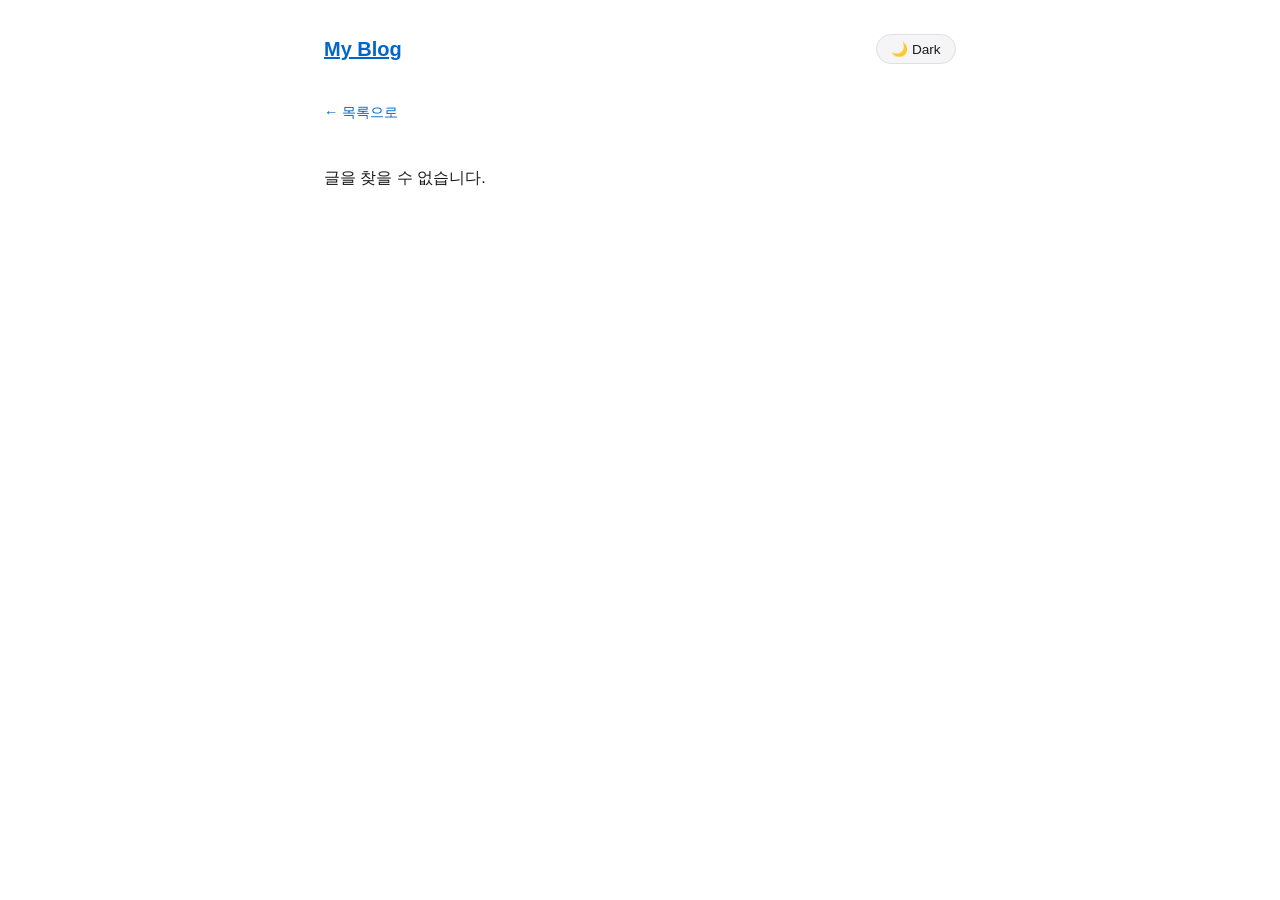
==== post.html @ 471abbda "블로그 초기버전완성 Co-Authored-By: Claude Sonnet 4.6 <noreply@anthropic.com>" ====
<!DOCTYPE html>
<html lang="ko">
<head>
<meta charset="UTF-8">
<meta name="viewport" content="width=device-width, initial-scale=1.0">
<title>My Blog</title>
<link rel="stylesheet" href="css/style.css">
<script>
  (function () {
    var stored = localStorage.getItem("theme");
    var theme = stored || (window.matchMedia("(prefers-color-scheme: dark)").matches ? "dark" : "light");
    document.documentElement.setAttribute("data-theme", theme);
  })();
</script>
</head>
<body>
  <header class="site-header">
    <a class="site-title" href="index.html">My Blog</a>
    <button id="theme-toggle" class="theme-toggle" type="button"></button>
  </header>

  <main>
    <a class="back-link" href="index.html">&larr; 목록으로</a>

    <article>
      <header class="post-header">
        <h1 id="post-title"></h1>
        <p id="post-meta" class="post-meta"></p>
      </header>
      <div id="post-content" class="post-content"></div>
    </article>
  </main>

  <script type="module" src="js/post.js"></script>
</body>
</html>
---- css/style.css ----
:root {
  --bg: #ffffff;
  --bg-secondary: #f5f5f7;
  --text: #1a1a1a;
  --text-secondary: #6e6e73;
  --link: #0066cc;
  --border: #e0e0e0;
  --code-bg: #f0f0f2;
  --tag-bg: #f0f0f2;
  --tag-active-bg: #1a1a1a;
  --tag-active-text: #ffffff;
}

[data-theme="dark"] {
  --bg: #16171a;
  --bg-secondary: #1f2023;
  --text: #eaeaea;
  --text-secondary: #a0a0a5;
  --link: #6ab0ff;
  --border: #303136;
  --code-bg: #232427;
  --tag-bg: #232427;
  --tag-active-bg: #eaeaea;
  --tag-active-text: #16171a;
}

* {
  box-sizing: border-box;
}

body {
  margin: 0;
  font-family: -apple-system, BlinkMacSystemFont, "Segoe UI", Roboto, Helvetica, Arial, sans-serif;
  background: var(--bg);
  color: var(--text);
  line-height: 1.7;
  transition: background 0.15s ease, color 0.15s ease;
}

.site-header {
  display: flex;
  align-items: center;
  justify-content: space-between;
  max-width: 680px;
  margin: 0 auto;
  padding: 2rem 1.5rem 1rem;
}

.site-title {
  font-size: 1.25rem;
  font-weight: 700;
  text-decoration: underline;
  color: var(--link);
}

.theme-toggle {
  background: var(--bg-secondary);
  border: 1px solid var(--border);
  color: var(--text);
  border-radius: 999px;
  padding: 0.4rem 0.9rem;
  font-size: 0.85rem;
  cursor: pointer;
}

main {
  max-width: 680px;
  margin: 0 auto;
  padding: 1rem 1.5rem 4rem;
}

.controls {
  display: flex;
  flex-direction: column;
  gap: 0.75rem;
  margin-bottom: 2rem;
}

#search-input {
  width: 100%;
  padding: 0.6rem 0.9rem;
  border: 1px solid var(--border);
  border-radius: 8px;
  background: var(--bg-secondary);
  color: var(--text);
  font-size: 0.95rem;
}

.tag-filters {
  display: flex;
  flex-wrap: wrap;
  gap: 0.5rem;
  overflow-x: auto;
  padding-bottom: 0.25rem;
}

.tag-filter {
  border: 1px solid var(--border);
  background: var(--tag-bg);
  color: var(--text);
  border-radius: 999px;
  padding: 0.3rem 0.8rem;
  font-size: 0.8rem;
  cursor: pointer;
  white-space: nowrap;
}

.tag-filter.active {
  background: var(--tag-active-bg);
  color: var(--tag-active-text);
  border-color: var(--tag-active-bg);
}

.post-list {
  display: flex;
  flex-direction: column;
  gap: 1.5rem;
}

.post-card {
  display: block;
  text-decoration: none;
  color: inherit;
  padding-bottom: 1.5rem;
  border-bottom: 1px solid var(--border);
}

.post-card h2 {
  margin: 0 0 0.3rem;
  font-size: 1.15rem;
  color: #e67e22;
}

.post-meta {
  margin: 0 0 0.5rem;
  font-size: 0.85rem;
  color: var(--text-secondary);
}

.post-summary {
  margin: 0;
  color: var(--text-secondary);
}

.empty-state {
  color: var(--text-secondary);
  text-align: center;
  padding: 2rem 0;
}

.back-link {
  display: inline-block;
  margin-bottom: 1.5rem;
  color: var(--link);
  text-decoration: none;
  font-size: 0.9rem;
}

.post-header h1 {
  margin: 0 0 0.4rem;
  font-size: 1.75rem;
  line-height: 1.3;
}

.post-content h1,
.post-content h2,
.post-content h3 {
  line-height: 1.3;
}

.post-content p {
  margin: 1rem 0;
}

.post-content a {
  color: var(--link);
}

.post-content img {
  max-width: 100%;
  border-radius: 8px;
}

.post-content code {
  background: var(--code-bg);
  padding: 0.15em 0.4em;
  border-radius: 4px;
  font-size: 0.9em;
}

.post-content pre {
  background: var(--code-bg);
  padding: 1rem;
  border-radius: 8px;
  overflow-x: auto;
}

.post-content pre code {
  background: none;
  padding: 0;
}

.post-content blockquote {
  margin: 1rem 0;
  padding-left: 1rem;
  border-left: 3px solid var(--border);
  color: var(--text-secondary);
}

.post-content ul,
.post-content ol {
  padding-left: 1.4rem;
}

.post-content hr {
  border: none;
  border-top: 1px solid var(--border);
  margin: 2rem 0;
}

@media (max-width: 600px) {
  .site-header {
    padding: 1.5rem 1rem 0.75rem;
  }

  main {
    padding: 1rem 1rem 3rem;
  }

  .post-header h1 {
    font-size: 1.5rem;
  }
}
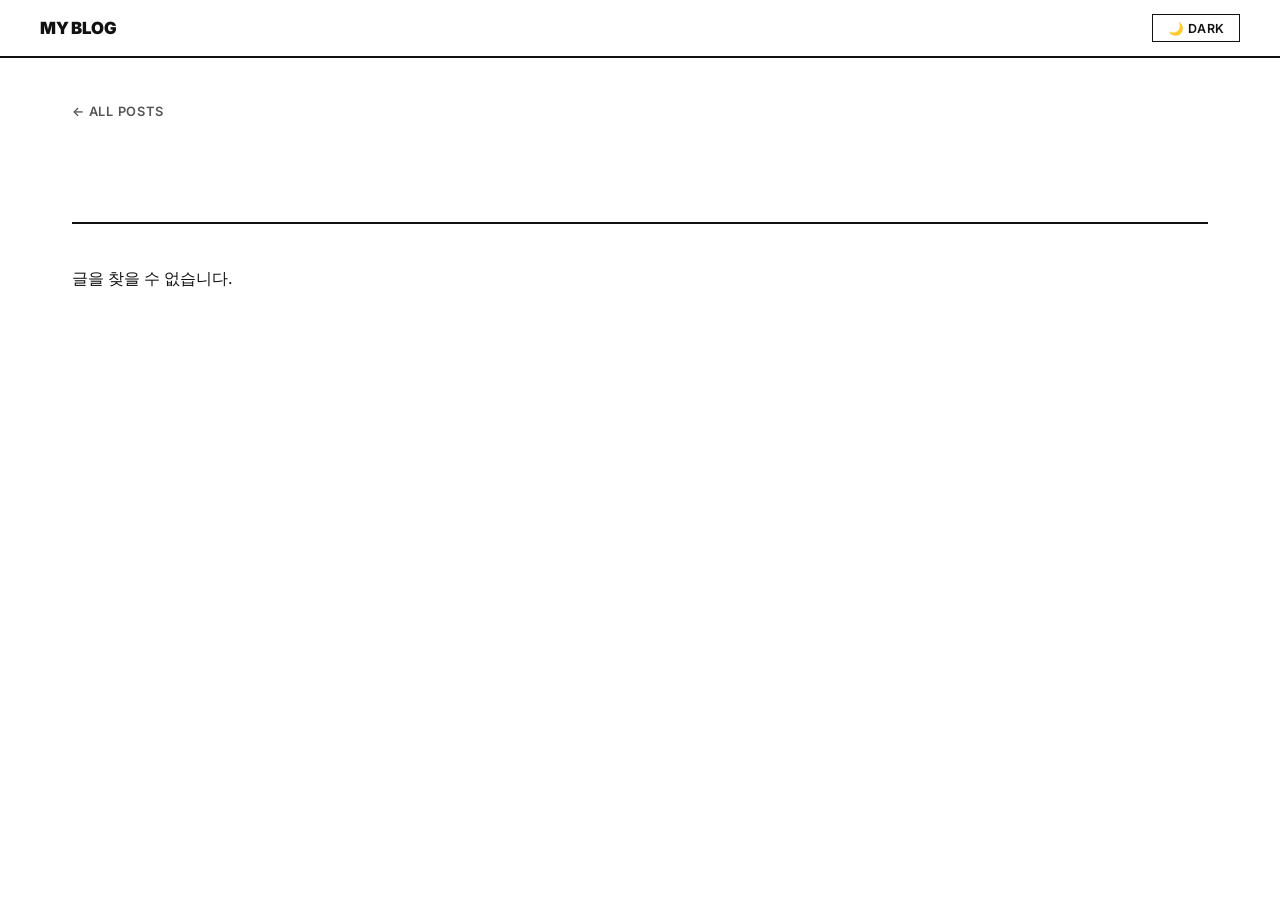
==== commit b3b52a6f: "에디토리얼 디자인 리뉴얼 및 김단테 클리핑 삭제 Co-Authored-By: Claude Sonnet 4.6 <noreply@anthropic.com>" ====
--- a/post.html
+++ b/post.html
@@ -15,17 +15,20 @@
 </head>
 <body>
   <header class="site-header">
-    <a class="site-title" href="index.html">My Blog</a>
-    <button id="theme-toggle" class="theme-toggle" type="button"></button>
+    <div class="header-inner">
+      <a class="site-title" href="index.html">My Blog</a>
+      <button id="theme-toggle" class="theme-toggle" type="button"></button>
+    </div>
   </header>
 
   <main>
-    <a class="back-link" href="index.html">&larr; 목록으로</a>
+    <a class="back-link" href="index.html">&larr; All Posts</a>
 
     <article>
       <header class="post-header">
+        <div id="post-tags" class="card-tags"></div>
         <h1 id="post-title"></h1>
-        <p id="post-meta" class="post-meta"></p>
+        <p id="post-meta"></p>
       </header>
       <div id="post-content" class="post-content"></div>
     </article>
--- a/css/style.css
+++ b/css/style.css
@@ -1,108 +1,174 @@
+@import url('https://fonts.googleapis.com/css2?family=Inter:wght@400;500;600;700;900&display=swap');
+
 :root {
   --bg: #ffffff;
-  --bg-secondary: #f5f5f7;
-  --text: #1a1a1a;
-  --text-secondary: #6e6e73;
-  --link: #0066cc;
-  --border: #e0e0e0;
-  --code-bg: #f0f0f2;
-  --tag-bg: #f0f0f2;
-  --tag-active-bg: #1a1a1a;
+  --bg-secondary: #f4f4f5;
+  --bg-card: #ffffff;
+  --text: #111111;
+  --text-secondary: #555555;
+  --accent: #1a3cff;
+  --accent-hover: #0025cc;
+  --border: #e4e4e7;
+  --border-strong: #111111;
+  --tag-bg: #f4f4f5;
+  --tag-active-bg: #111111;
   --tag-active-text: #ffffff;
+  --code-bg: #f4f4f5;
 }
 
 [data-theme="dark"] {
-  --bg: #16171a;
-  --bg-secondary: #1f2023;
-  --text: #eaeaea;
-  --text-secondary: #a0a0a5;
-  --link: #6ab0ff;
-  --border: #303136;
-  --code-bg: #232427;
-  --tag-bg: #232427;
-  --tag-active-bg: #eaeaea;
-  --tag-active-text: #16171a;
-}
-
-* {
-  box-sizing: border-box;
-}
+  --bg: #0d0d0d;
+  --bg-secondary: #1a1a1a;
+  --bg-card: #141414;
+  --text: #f0f0f0;
+  --text-secondary: #888888;
+  --accent: #4d6eff;
+  --accent-hover: #6680ff;
+  --border: #2a2a2a;
+  --border-strong: #f0f0f0;
+  --tag-bg: #1a1a1a;
+  --tag-active-bg: #f0f0f0;
+  --tag-active-text: #0d0d0d;
+  --code-bg: #1a1a1a;
+}
+
+* { box-sizing: border-box; margin: 0; padding: 0; }
 
 body {
-  margin: 0;
-  font-family: -apple-system, BlinkMacSystemFont, "Segoe UI", Roboto, Helvetica, Arial, sans-serif;
+  font-family: 'Inter', -apple-system, BlinkMacSystemFont, sans-serif;
   background: var(--bg);
   color: var(--text);
-  line-height: 1.7;
-  transition: background 0.15s ease, color 0.15s ease;
-}
-
+  line-height: 1.6;
+  transition: background 0.15s, color 0.15s;
+}
+
+/* ── TOP BAR ── */
 .site-header {
+  border-bottom: 2px solid var(--border-strong);
+  padding: 0 2rem;
+}
+
+.header-inner {
+  max-width: 1200px;
+  margin: 0 auto;
   display: flex;
   align-items: center;
   justify-content: space-between;
-  max-width: 680px;
+  height: 56px;
+}
+
+.site-title {
+  font-size: 1.05rem;
+  font-weight: 900;
+  letter-spacing: -0.02em;
+  text-decoration: none;
+  color: var(--text);
+  text-transform: uppercase;
+}
+
+.theme-toggle {
+  background: transparent;
+  border: 1.5px solid var(--border-strong);
+  color: var(--text);
+  font-family: 'Inter', sans-serif;
+  font-size: 0.78rem;
+  font-weight: 600;
+  padding: 0.35rem 0.9rem;
+  cursor: pointer;
+  letter-spacing: 0.04em;
+  text-transform: uppercase;
+}
+
+.theme-toggle:hover {
+  background: var(--text);
+  color: var(--bg);
+}
+
+/* ── HERO BANNER ── */
+.hero {
+  border-bottom: 1px solid var(--border);
+  padding: 4rem 2rem 3.5rem;
+}
+
+.hero-inner {
+  max-width: 1200px;
   margin: 0 auto;
-  padding: 2rem 1.5rem 1rem;
-}
-
-.site-title {
-  font-size: 1.25rem;
+}
+
+.hero-label {
+  font-size: 0.72rem;
   font-weight: 700;
-  text-decoration: underline;
-  color: var(--link);
-}
-
-.theme-toggle {
-  background: var(--bg-secondary);
-  border: 1px solid var(--border);
-  color: var(--text);
-  border-radius: 999px;
-  padding: 0.4rem 0.9rem;
-  font-size: 0.85rem;
+  letter-spacing: 0.18em;
+  text-transform: uppercase;
+  color: var(--accent);
+  margin-bottom: 1rem;
+}
+
+.hero h1 {
+  font-size: clamp(2.8rem, 6vw, 5rem);
+  font-weight: 900;
+  letter-spacing: -0.04em;
+  line-height: 1;
+  color: var(--text);
+  max-width: 800px;
+}
+
+/* ── MAIN ── */
+main {
+  max-width: 1200px;
+  margin: 0 auto;
+  padding: 2.5rem 2rem 6rem;
+}
+
+/* ── CONTROLS ── */
+.controls {
+  display: flex;
+  flex-wrap: wrap;
+  align-items: center;
+  gap: 0.75rem;
+  margin-bottom: 2.5rem;
+  padding-bottom: 1.5rem;
+  border-bottom: 1px solid var(--border);
+}
+
+#search-input {
+  flex: 1;
+  min-width: 200px;
+  padding: 0.6rem 0.9rem;
+  border: 1.5px solid var(--border-strong);
+  background: transparent;
+  color: var(--text);
+  font-family: 'Inter', sans-serif;
+  font-size: 0.9rem;
+  outline: none;
+}
+
+#search-input::placeholder { color: var(--text-secondary); }
+#search-input:focus { border-color: var(--accent); }
+
+.tag-filters {
+  display: flex;
+  flex-wrap: wrap;
+  gap: 0.4rem;
+}
+
+.tag-filter {
+  background: var(--tag-bg);
+  border: 1.5px solid var(--border);
+  color: var(--text-secondary);
+  font-family: 'Inter', sans-serif;
+  font-size: 0.75rem;
+  font-weight: 600;
+  letter-spacing: 0.06em;
+  text-transform: uppercase;
+  padding: 0.3rem 0.75rem;
   cursor: pointer;
-}
-
-main {
-  max-width: 680px;
-  margin: 0 auto;
-  padding: 1rem 1.5rem 4rem;
-}
-
-.controls {
-  display: flex;
-  flex-direction: column;
-  gap: 0.75rem;
-  margin-bottom: 2rem;
-}
-
-#search-input {
-  width: 100%;
-  padding: 0.6rem 0.9rem;
-  border: 1px solid var(--border);
-  border-radius: 8px;
-  background: var(--bg-secondary);
-  color: var(--text);
-  font-size: 0.95rem;
-}
-
-.tag-filters {
-  display: flex;
-  flex-wrap: wrap;
-  gap: 0.5rem;
-  overflow-x: auto;
-  padding-bottom: 0.25rem;
-}
-
-.tag-filter {
-  border: 1px solid var(--border);
-  background: var(--tag-bg);
-  color: var(--text);
-  border-radius: 999px;
-  padding: 0.3rem 0.8rem;
-  font-size: 0.8rem;
-  cursor: pointer;
-  white-space: nowrap;
+  transition: all 0.1s;
+}
+
+.tag-filter:hover {
+  border-color: var(--text);
+  color: var(--text);
 }
 
 .tag-filter.active {
@@ -111,123 +177,207 @@
   border-color: var(--tag-active-bg);
 }
 
+/* ── GRID ── */
 .post-list {
+  display: grid;
+  grid-template-columns: repeat(12, 1fr);
+  gap: 0;
+  border-top: 1px solid var(--border);
+  border-left: 1px solid var(--border);
+}
+
+.post-card {
+  grid-column: span 4;
   display: flex;
   flex-direction: column;
-  gap: 1.5rem;
-}
-
-.post-card {
-  display: block;
   text-decoration: none;
   color: inherit;
-  padding-bottom: 1.5rem;
+  padding: 1.75rem;
+  border-right: 1px solid var(--border);
   border-bottom: 1px solid var(--border);
-}
-
-.post-card h2 {
-  margin: 0 0 0.3rem;
+  transition: background 0.15s;
+}
+
+.post-card:hover { background: var(--bg-secondary); }
+
+.post-card:hover .card-title {
+  color: var(--accent);
+}
+
+.card-tags {
+  display: flex;
+  flex-wrap: wrap;
+  gap: 0.4rem;
+  margin-bottom: 0.9rem;
+}
+
+.card-tag {
+  font-size: 0.68rem;
+  font-weight: 700;
+  letter-spacing: 0.1em;
+  text-transform: uppercase;
+  color: var(--accent);
+}
+
+.card-title {
   font-size: 1.15rem;
-  color: #e67e22;
+  font-weight: 800;
+  letter-spacing: -0.02em;
+  line-height: 1.3;
+  color: var(--text);
+  margin-bottom: 0.65rem;
+  flex: 1;
+  transition: color 0.15s;
 }
 
 .post-meta {
-  margin: 0 0 0.5rem;
+  font-size: 0.75rem;
+  font-weight: 500;
+  color: var(--text-secondary);
+  letter-spacing: 0.04em;
+  margin-bottom: 0.65rem;
+}
+
+.post-summary {
   font-size: 0.85rem;
   color: var(--text-secondary);
-}
-
-.post-summary {
-  margin: 0;
-  color: var(--text-secondary);
+  line-height: 1.6;
+  flex: 1;
 }
 
 .empty-state {
-  color: var(--text-secondary);
+  grid-column: 1 / -1;
+  border-right: 1px solid var(--border);
+  border-bottom: 1px solid var(--border);
+  padding: 4rem;
   text-align: center;
-  padding: 2rem 0;
-}
-
+  color: var(--text-secondary);
+  font-size: 0.9rem;
+  letter-spacing: 0.05em;
+  text-transform: uppercase;
+}
+
+/* ── POST DETAIL ── */
 .back-link {
-  display: inline-block;
-  margin-bottom: 1.5rem;
-  color: var(--link);
+  display: inline-flex;
+  align-items: center;
+  gap: 0.4rem;
+  color: var(--text-secondary);
   text-decoration: none;
-  font-size: 0.9rem;
-}
+  font-size: 0.8rem;
+  font-weight: 600;
+  letter-spacing: 0.06em;
+  text-transform: uppercase;
+  margin-bottom: 3rem;
+}
+
+.back-link:hover { color: var(--accent); }
+
+.post-header {
+  border-bottom: 2px solid var(--border-strong);
+  padding-bottom: 2rem;
+  margin-bottom: 2.5rem;
+}
+
+.post-header .card-tags { margin-bottom: 1.2rem; }
 
 .post-header h1 {
-  margin: 0 0 0.4rem;
-  font-size: 1.75rem;
-  line-height: 1.3;
-}
-
-.post-content h1,
-.post-content h2,
+  font-size: clamp(1.8rem, 4vw, 3rem);
+  font-weight: 900;
+  letter-spacing: -0.03em;
+  line-height: 1.1;
+  margin-bottom: 1rem;
+}
+
+#post-meta {
+  font-size: 0.8rem;
+  font-weight: 500;
+  color: var(--text-secondary);
+  letter-spacing: 0.04em;
+}
+
+/* ── POST CONTENT ── */
+.post-content {
+  max-width: 680px;
+  font-size: 1rem;
+  line-height: 1.8;
+}
+
+.post-content h2 {
+  font-size: 1.4rem;
+  font-weight: 800;
+  letter-spacing: -0.02em;
+  margin: 2.5rem 0 0.8rem;
+  padding-bottom: 0.5rem;
+  border-bottom: 2px solid var(--border-strong);
+}
+
 .post-content h3 {
-  line-height: 1.3;
-}
-
-.post-content p {
-  margin: 1rem 0;
-}
+  font-size: 1.1rem;
+  font-weight: 700;
+  margin: 2rem 0 0.6rem;
+}
+
+.post-content p { margin: 1.1rem 0; }
 
 .post-content a {
-  color: var(--link);
+  color: var(--accent);
+  text-decoration: underline;
+  text-underline-offset: 3px;
 }
 
 .post-content img {
   max-width: 100%;
-  border-radius: 8px;
+  display: block;
+  margin: 1.5rem 0;
 }
 
 .post-content code {
   background: var(--code-bg);
-  padding: 0.15em 0.4em;
-  border-radius: 4px;
-  font-size: 0.9em;
+  font-size: 0.87em;
+  padding: 0.15em 0.45em;
+  border: 1px solid var(--border);
 }
 
 .post-content pre {
   background: var(--code-bg);
-  padding: 1rem;
-  border-radius: 8px;
+  border: 1.5px solid var(--border-strong);
+  padding: 1.2rem 1.4rem;
   overflow-x: auto;
-}
-
-.post-content pre code {
-  background: none;
-  padding: 0;
-}
+  margin: 1.4rem 0;
+}
+
+.post-content pre code { background: none; border: none; padding: 0; }
 
 .post-content blockquote {
-  margin: 1rem 0;
-  padding-left: 1rem;
-  border-left: 3px solid var(--border);
-  color: var(--text-secondary);
+  border-left: 3px solid var(--accent);
+  padding-left: 1.2rem;
+  color: var(--text-secondary);
+  margin: 1.4rem 0;
+  font-style: italic;
 }
 
 .post-content ul,
-.post-content ol {
-  padding-left: 1.4rem;
-}
+.post-content ol { padding-left: 1.4rem; }
+
+.post-content li { margin: 0.4rem 0; }
 
 .post-content hr {
   border: none;
   border-top: 1px solid var(--border);
-  margin: 2rem 0;
+  margin: 2.5rem 0;
+}
+
+/* ── MOBILE ── */
+@media (max-width: 900px) {
+  .post-card { grid-column: span 6; }
 }
 
 @media (max-width: 600px) {
-  .site-header {
-    padding: 1.5rem 1rem 0.75rem;
-  }
-
-  main {
-    padding: 1rem 1rem 3rem;
-  }
-
-  .post-header h1 {
-    font-size: 1.5rem;
-  }
-}
+  .site-header { padding: 0 1rem; }
+  .hero { padding: 2.5rem 1rem 2rem; }
+  main { padding: 1.5rem 1rem 4rem; }
+  .post-list { grid-template-columns: 1fr; border-left: none; }
+  .post-card { grid-column: span 1; border-left: 1px solid var(--border); }
+  .post-header h1 { font-size: 1.8rem; }
+}
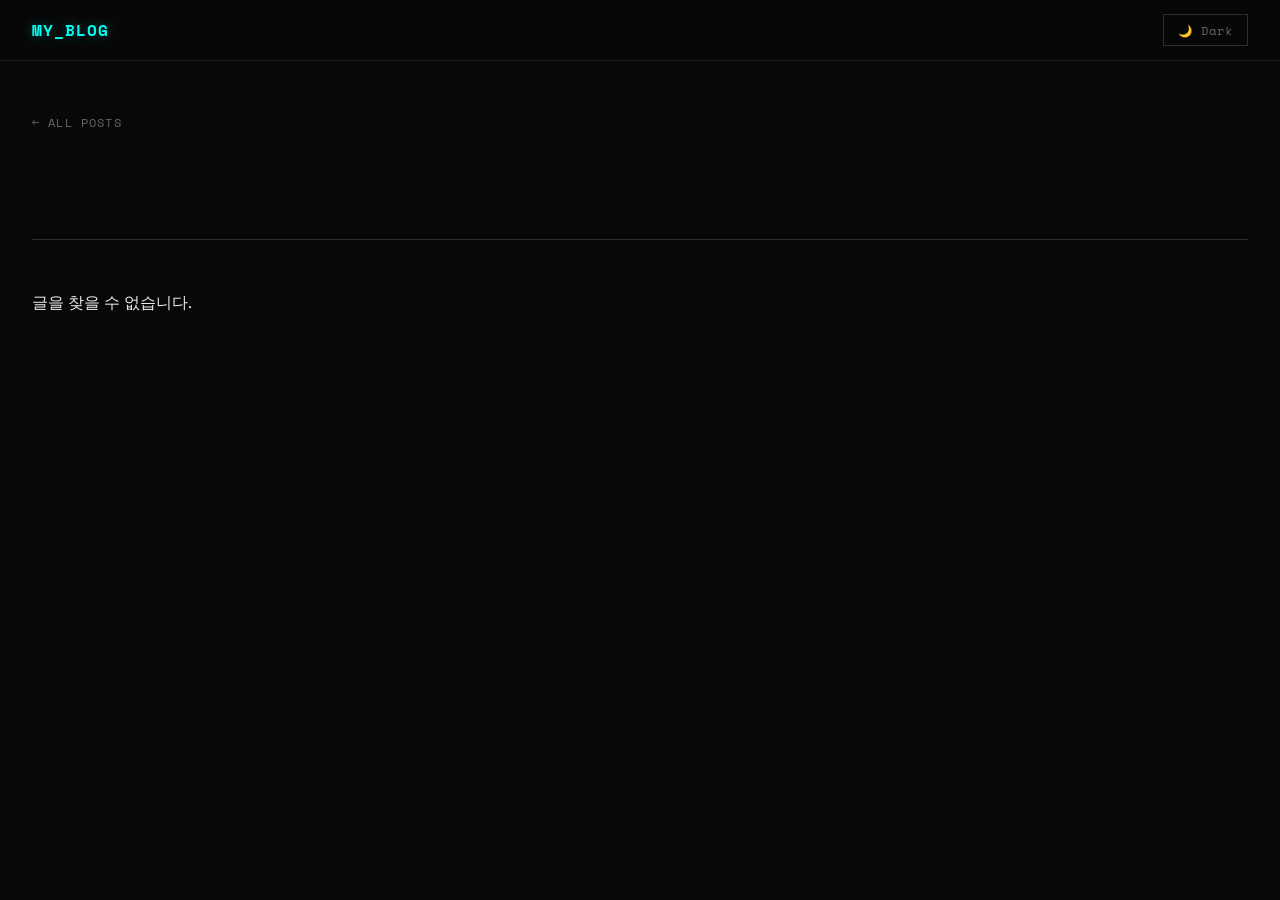
==== commit 273fb784: "네온 다크 테마 디자인 적용 Co-Authored-By: Claude Sonnet 4.6 <noreply@anthropic.com>" ====
--- a/post.html
+++ b/post.html
@@ -7,23 +7,22 @@
 <link rel="stylesheet" href="css/style.css">
 <script>
   (function () {
-    var stored = localStorage.getItem("theme");
-    var theme = stored || (window.matchMedia("(prefers-color-scheme: dark)").matches ? "dark" : "light");
-    document.documentElement.setAttribute("data-theme", theme);
+    var t = localStorage.getItem("theme") ||
+      (window.matchMedia("(prefers-color-scheme: dark)").matches ? "dark" : "light");
+    document.documentElement.setAttribute("data-theme", t);
   })();
 </script>
 </head>
 <body>
   <header class="site-header">
     <div class="header-inner">
-      <a class="site-title" href="index.html">My Blog</a>
+      <a class="site-title" href="index.html">MY_BLOG</a>
       <button id="theme-toggle" class="theme-toggle" type="button"></button>
     </div>
   </header>
 
   <main>
     <a class="back-link" href="index.html">&larr; All Posts</a>
-
     <article>
       <header class="post-header">
         <div id="post-tags" class="card-tags"></div>
--- a/css/style.css
+++ b/css/style.css
@@ -1,327 +1,341 @@
-@import url('https://fonts.googleapis.com/css2?family=Inter:wght@400;500;600;700;900&display=swap');
-
+@import url('https://fonts.googleapis.com/css2?family=Space+Grotesk:wght@400;500;700&family=Space+Mono:wght@400;700&display=swap');
+
+/* ── TOKENS ── */
 :root {
-  --bg: #ffffff;
-  --bg-secondary: #f4f4f5;
-  --bg-card: #ffffff;
-  --text: #111111;
-  --text-secondary: #555555;
-  --accent: #1a3cff;
-  --accent-hover: #0025cc;
-  --border: #e4e4e7;
-  --border-strong: #111111;
-  --tag-bg: #f4f4f5;
-  --tag-active-bg: #111111;
-  --tag-active-text: #ffffff;
-  --code-bg: #f4f4f5;
-}
-
-[data-theme="dark"] {
-  --bg: #0d0d0d;
-  --bg-secondary: #1a1a1a;
-  --bg-card: #141414;
-  --text: #f0f0f0;
-  --text-secondary: #888888;
-  --accent: #4d6eff;
-  --accent-hover: #6680ff;
-  --border: #2a2a2a;
-  --border-strong: #f0f0f0;
-  --tag-bg: #1a1a1a;
-  --tag-active-bg: #f0f0f0;
-  --tag-active-text: #0d0d0d;
-  --code-bg: #1a1a1a;
-}
-
-* { box-sizing: border-box; margin: 0; padding: 0; }
+  --bg:          #080808;
+  --bg-surface:  #101010;
+  --bg-hover:    #161616;
+
+  --text:        #e8e8e8;
+  --text-muted:  #666666;
+
+  --neon-a:      #00fff0;   /* cyan  – primary */
+  --neon-b:      #ff2d78;   /* pink  – accent  */
+  --neon-c:      #b6ff57;   /* lime  – tags / code */
+
+  --border:      #1e1e1e;
+  --border-lit:  #2e2e2e;
+
+  --glow-a: 0 0 12px #00fff055;
+  --glow-b: 0 0 12px #ff2d7855;
+  --glow-c: 0 0 12px #b6ff5755;
+}
+
+/* ── RESET ── */
+*, *::before, *::after { box-sizing: border-box; margin: 0; padding: 0; }
 
 body {
-  font-family: 'Inter', -apple-system, BlinkMacSystemFont, sans-serif;
   background: var(--bg);
   color: var(--text);
-  line-height: 1.6;
-  transition: background 0.15s, color 0.15s;
-}
-
-/* ── TOP BAR ── */
+  font-family: 'Space Grotesk', system-ui, sans-serif;
+  line-height: 1.65;
+  min-height: 100vh;
+}
+
+/* ── HEADER ── */
 .site-header {
-  border-bottom: 2px solid var(--border-strong);
+  position: sticky;
+  top: 0;
+  z-index: 100;
+  background: rgba(8,8,8,0.85);
+  backdrop-filter: blur(12px);
+  border-bottom: 1px solid var(--border);
+}
+
+.header-inner {
+  max-width: 1280px;
+  margin: 0 auto;
   padding: 0 2rem;
-}
-
-.header-inner {
-  max-width: 1200px;
-  margin: 0 auto;
+  height: 60px;
   display: flex;
   align-items: center;
   justify-content: space-between;
-  height: 56px;
 }
 
 .site-title {
-  font-size: 1.05rem;
-  font-weight: 900;
-  letter-spacing: -0.02em;
+  font-family: 'Space Mono', monospace;
+  font-weight: 700;
+  font-size: 1rem;
+  letter-spacing: 0.06em;
+  text-transform: uppercase;
   text-decoration: none;
-  color: var(--text);
-  text-transform: uppercase;
+  color: var(--neon-a);
+  text-shadow: var(--glow-a);
 }
 
 .theme-toggle {
   background: transparent;
-  border: 1.5px solid var(--border-strong);
-  color: var(--text);
-  font-family: 'Inter', sans-serif;
-  font-size: 0.78rem;
-  font-weight: 600;
-  padding: 0.35rem 0.9rem;
+  border: 1px solid var(--border-lit);
+  color: var(--text-muted);
+  font-family: 'Space Mono', monospace;
+  font-size: 0.72rem;
+  letter-spacing: 0.08em;
+  padding: 0.4rem 0.9rem;
   cursor: pointer;
-  letter-spacing: 0.04em;
-  text-transform: uppercase;
+  transition: border-color 0.2s, color 0.2s;
 }
 
 .theme-toggle:hover {
-  background: var(--text);
-  color: var(--bg);
-}
-
-/* ── HERO BANNER ── */
+  border-color: var(--neon-a);
+  color: var(--neon-a);
+}
+
+/* ── HERO ── */
 .hero {
-  border-bottom: 1px solid var(--border);
-  padding: 4rem 2rem 3.5rem;
-}
-
-.hero-inner {
-  max-width: 1200px;
+  max-width: 1280px;
   margin: 0 auto;
-}
-
-.hero-label {
+  padding: 6rem 2rem 5rem;
+  position: relative;
+}
+
+.hero::after {
+  content: "";
+  position: absolute;
+  bottom: 0; left: 2rem; right: 2rem;
+  height: 1px;
+  background: linear-gradient(90deg, var(--neon-a), var(--neon-b), transparent);
+  opacity: 0.4;
+}
+
+.hero-eyebrow {
+  font-family: 'Space Mono', monospace;
   font-size: 0.72rem;
-  font-weight: 700;
-  letter-spacing: 0.18em;
-  text-transform: uppercase;
-  color: var(--accent);
-  margin-bottom: 1rem;
+  letter-spacing: 0.2em;
+  text-transform: uppercase;
+  color: var(--neon-b);
+  text-shadow: var(--glow-b);
+  margin-bottom: 1.25rem;
 }
 
 .hero h1 {
-  font-size: clamp(2.8rem, 6vw, 5rem);
-  font-weight: 900;
-  letter-spacing: -0.04em;
-  line-height: 1;
-  color: var(--text);
-  max-width: 800px;
+  font-size: clamp(2.8rem, 7vw, 6rem);
+  font-weight: 700;
+  letter-spacing: -0.03em;
+  line-height: 1.0;
+  color: var(--text);
+}
+
+.hero h1 span {
+  color: var(--neon-a);
+  text-shadow: var(--glow-a);
 }
 
 /* ── MAIN ── */
 main {
-  max-width: 1200px;
+  max-width: 1280px;
   margin: 0 auto;
-  padding: 2.5rem 2rem 6rem;
+  padding: 3rem 2rem 8rem;
 }
 
 /* ── CONTROLS ── */
 .controls {
   display: flex;
+  align-items: center;
+  gap: 1rem;
   flex-wrap: wrap;
-  align-items: center;
-  gap: 0.75rem;
-  margin-bottom: 2.5rem;
-  padding-bottom: 1.5rem;
-  border-bottom: 1px solid var(--border);
+  margin-bottom: 3rem;
 }
 
 #search-input {
   flex: 1;
-  min-width: 200px;
-  padding: 0.6rem 0.9rem;
-  border: 1.5px solid var(--border-strong);
+  min-width: 220px;
+  background: var(--bg-surface);
+  border: 1px solid var(--border-lit);
+  color: var(--text);
+  font-family: 'Space Mono', monospace;
+  font-size: 0.82rem;
+  padding: 0.65rem 1rem;
+  outline: none;
+  transition: border-color 0.2s, box-shadow 0.2s;
+}
+
+#search-input::placeholder { color: var(--text-muted); }
+#search-input:focus {
+  border-color: var(--neon-a);
+  box-shadow: var(--glow-a);
+}
+
+.tag-filters { display: flex; flex-wrap: wrap; gap: 0.5rem; }
+
+.tag-filter {
   background: transparent;
-  color: var(--text);
-  font-family: 'Inter', sans-serif;
-  font-size: 0.9rem;
-  outline: none;
-}
-
-#search-input::placeholder { color: var(--text-secondary); }
-#search-input:focus { border-color: var(--accent); }
-
-.tag-filters {
-  display: flex;
-  flex-wrap: wrap;
-  gap: 0.4rem;
-}
-
-.tag-filter {
-  background: var(--tag-bg);
-  border: 1.5px solid var(--border);
-  color: var(--text-secondary);
-  font-family: 'Inter', sans-serif;
-  font-size: 0.75rem;
-  font-weight: 600;
-  letter-spacing: 0.06em;
-  text-transform: uppercase;
-  padding: 0.3rem 0.75rem;
+  border: 1px solid var(--border-lit);
+  color: var(--text-muted);
+  font-family: 'Space Mono', monospace;
+  font-size: 0.68rem;
+  letter-spacing: 0.1em;
+  text-transform: uppercase;
+  padding: 0.35rem 0.8rem;
   cursor: pointer;
-  transition: all 0.1s;
+  transition: all 0.15s;
 }
 
 .tag-filter:hover {
-  border-color: var(--text);
-  color: var(--text);
+  border-color: var(--neon-c);
+  color: var(--neon-c);
 }
 
 .tag-filter.active {
-  background: var(--tag-active-bg);
-  color: var(--tag-active-text);
-  border-color: var(--tag-active-bg);
-}
-
-/* ── GRID ── */
+  background: var(--neon-c);
+  border-color: var(--neon-c);
+  color: #080808;
+  box-shadow: var(--glow-c);
+}
+
+/* ── POST GRID ── */
 .post-list {
   display: grid;
-  grid-template-columns: repeat(12, 1fr);
-  gap: 0;
-  border-top: 1px solid var(--border);
-  border-left: 1px solid var(--border);
+  grid-template-columns: repeat(auto-fill, minmax(340px, 1fr));
+  gap: 1px;
+  background: var(--border);
+  border: 1px solid var(--border);
 }
 
 .post-card {
-  grid-column: span 4;
   display: flex;
   flex-direction: column;
+  gap: 0.6rem;
   text-decoration: none;
   color: inherit;
-  padding: 1.75rem;
-  border-right: 1px solid var(--border);
-  border-bottom: 1px solid var(--border);
-  transition: background 0.15s;
-}
-
-.post-card:hover { background: var(--bg-secondary); }
-
-.post-card:hover .card-title {
-  color: var(--accent);
-}
+  background: var(--bg);
+  padding: 2rem;
+  transition: background 0.2s;
+  position: relative;
+  overflow: hidden;
+}
+
+.post-card::before {
+  content: "";
+  position: absolute;
+  top: 0; left: 0; right: 0;
+  height: 2px;
+  background: linear-gradient(90deg, var(--neon-a), var(--neon-b));
+  opacity: 0;
+  transition: opacity 0.25s;
+}
+
+.post-card:hover { background: var(--bg-hover); }
+.post-card:hover::before { opacity: 1; }
 
 .card-tags {
   display: flex;
   flex-wrap: wrap;
   gap: 0.4rem;
-  margin-bottom: 0.9rem;
 }
 
 .card-tag {
-  font-size: 0.68rem;
-  font-weight: 700;
-  letter-spacing: 0.1em;
-  text-transform: uppercase;
-  color: var(--accent);
+  font-family: 'Space Mono', monospace;
+  font-size: 0.65rem;
+  letter-spacing: 0.12em;
+  text-transform: uppercase;
+  color: var(--neon-c);
+  text-shadow: var(--glow-c);
 }
 
 .card-title {
-  font-size: 1.15rem;
-  font-weight: 800;
+  font-size: 1.2rem;
+  font-weight: 700;
   letter-spacing: -0.02em;
   line-height: 1.3;
   color: var(--text);
-  margin-bottom: 0.65rem;
-  flex: 1;
-  transition: color 0.15s;
-}
+  transition: color 0.2s;
+}
+
+.post-card:hover .card-title { color: var(--neon-a); }
 
 .post-meta {
-  font-size: 0.75rem;
-  font-weight: 500;
-  color: var(--text-secondary);
+  font-family: 'Space Mono', monospace;
+  font-size: 0.72rem;
+  color: var(--text-muted);
   letter-spacing: 0.04em;
-  margin-bottom: 0.65rem;
 }
 
 .post-summary {
-  font-size: 0.85rem;
-  color: var(--text-secondary);
-  line-height: 1.6;
-  flex: 1;
+  font-size: 0.9rem;
+  color: var(--text-muted);
+  line-height: 1.7;
 }
 
 .empty-state {
-  grid-column: 1 / -1;
-  border-right: 1px solid var(--border);
-  border-bottom: 1px solid var(--border);
-  padding: 4rem;
+  grid-column: 1/-1;
+  background: var(--bg);
+  padding: 5rem;
   text-align: center;
-  color: var(--text-secondary);
-  font-size: 0.9rem;
-  letter-spacing: 0.05em;
-  text-transform: uppercase;
+  font-family: 'Space Mono', monospace;
+  font-size: 0.8rem;
+  letter-spacing: 0.12em;
+  text-transform: uppercase;
+  color: var(--text-muted);
 }
 
 /* ── POST DETAIL ── */
 .back-link {
   display: inline-flex;
   align-items: center;
-  gap: 0.4rem;
-  color: var(--text-secondary);
+  gap: 0.5rem;
+  font-family: 'Space Mono', monospace;
+  font-size: 0.72rem;
+  letter-spacing: 0.1em;
+  text-transform: uppercase;
+  color: var(--text-muted);
   text-decoration: none;
-  font-size: 0.8rem;
-  font-weight: 600;
-  letter-spacing: 0.06em;
-  text-transform: uppercase;
   margin-bottom: 3rem;
-}
-
-.back-link:hover { color: var(--accent); }
+  transition: color 0.15s;
+}
+
+.back-link:hover { color: var(--neon-a); }
 
 .post-header {
-  border-bottom: 2px solid var(--border-strong);
-  padding-bottom: 2rem;
-  margin-bottom: 2.5rem;
+  margin-bottom: 3rem;
+  padding-bottom: 2.5rem;
+  border-bottom: 1px solid var(--border-lit);
 }
 
 .post-header .card-tags { margin-bottom: 1.2rem; }
 
 .post-header h1 {
-  font-size: clamp(1.8rem, 4vw, 3rem);
-  font-weight: 900;
+  font-size: clamp(1.8rem, 4vw, 3.2rem);
+  font-weight: 700;
   letter-spacing: -0.03em;
   line-height: 1.1;
   margin-bottom: 1rem;
+  color: var(--text);
 }
 
 #post-meta {
-  font-size: 0.8rem;
-  font-weight: 500;
-  color: var(--text-secondary);
-  letter-spacing: 0.04em;
+  font-family: 'Space Mono', monospace;
+  font-size: 0.72rem;
+  color: var(--text-muted);
+  letter-spacing: 0.06em;
 }
 
 /* ── POST CONTENT ── */
 .post-content {
-  max-width: 680px;
-  font-size: 1rem;
-  line-height: 1.8;
+  max-width: 700px;
+  font-size: 1.0rem;
+  line-height: 1.85;
 }
 
 .post-content h2 {
   font-size: 1.4rem;
-  font-weight: 800;
+  font-weight: 700;
   letter-spacing: -0.02em;
+  color: var(--neon-a);
+  text-shadow: var(--glow-a);
   margin: 2.5rem 0 0.8rem;
-  padding-bottom: 0.5rem;
-  border-bottom: 2px solid var(--border-strong);
 }
 
 .post-content h3 {
   font-size: 1.1rem;
   font-weight: 700;
+  color: var(--text);
   margin: 2rem 0 0.6rem;
 }
 
-.post-content p { margin: 1.1rem 0; }
+.post-content p { margin: 1rem 0; }
 
 .post-content a {
-  color: var(--accent);
+  color: var(--neon-a);
   text-decoration: underline;
   text-underline-offset: 3px;
 }
@@ -330,31 +344,39 @@
   max-width: 100%;
   display: block;
   margin: 1.5rem 0;
+  border: 1px solid var(--border-lit);
 }
 
 .post-content code {
-  background: var(--code-bg);
-  font-size: 0.87em;
+  font-family: 'Space Mono', monospace;
+  font-size: 0.85em;
+  background: var(--bg-surface);
+  border: 1px solid var(--border-lit);
+  color: var(--neon-c);
   padding: 0.15em 0.45em;
-  border: 1px solid var(--border);
 }
 
 .post-content pre {
-  background: var(--code-bg);
-  border: 1.5px solid var(--border-strong);
-  padding: 1.2rem 1.4rem;
+  background: var(--bg-surface);
+  border: 1px solid var(--border-lit);
+  border-left: 2px solid var(--neon-a);
+  padding: 1.4rem;
   overflow-x: auto;
-  margin: 1.4rem 0;
-}
-
-.post-content pre code { background: none; border: none; padding: 0; }
+  margin: 1.5rem 0;
+}
+
+.post-content pre code {
+  background: none;
+  border: none;
+  padding: 0;
+  color: var(--text);
+}
 
 .post-content blockquote {
-  border-left: 3px solid var(--accent);
+  border-left: 2px solid var(--neon-b);
   padding-left: 1.2rem;
-  color: var(--text-secondary);
-  margin: 1.4rem 0;
-  font-style: italic;
+  color: var(--text-muted);
+  margin: 1.5rem 0;
 }
 
 .post-content ul,
@@ -364,20 +386,15 @@
 
 .post-content hr {
   border: none;
-  border-top: 1px solid var(--border);
+  border-top: 1px solid var(--border-lit);
   margin: 2.5rem 0;
 }
 
 /* ── MOBILE ── */
-@media (max-width: 900px) {
-  .post-card { grid-column: span 6; }
-}
-
-@media (max-width: 600px) {
-  .site-header { padding: 0 1rem; }
-  .hero { padding: 2.5rem 1rem 2rem; }
-  main { padding: 1.5rem 1rem 4rem; }
-  .post-list { grid-template-columns: 1fr; border-left: none; }
-  .post-card { grid-column: span 1; border-left: 1px solid var(--border); }
+@media (max-width: 640px) {
+  .header-inner { padding: 0 1.2rem; }
+  .hero          { padding: 3.5rem 1.2rem 3rem; }
+  main           { padding: 2rem 1.2rem 5rem; }
+  .post-list     { grid-template-columns: 1fr; }
   .post-header h1 { font-size: 1.8rem; }
 }
